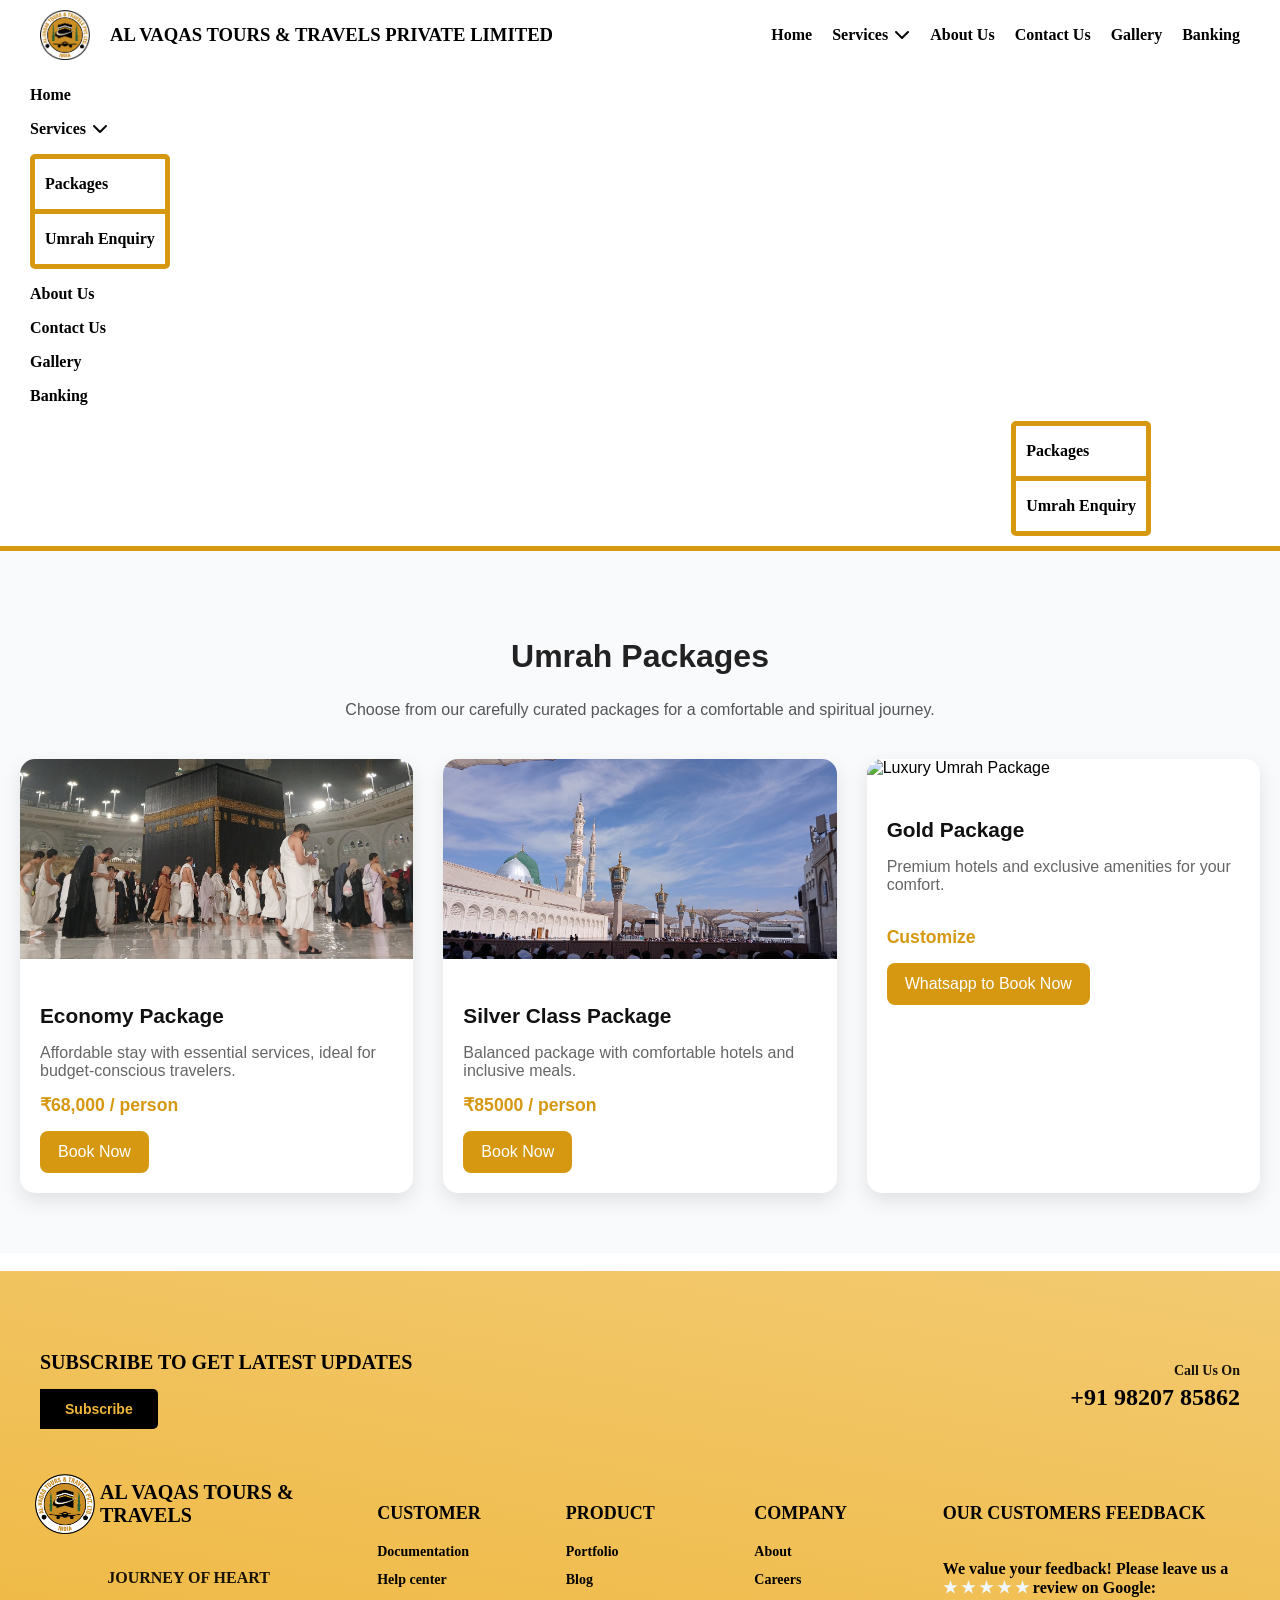
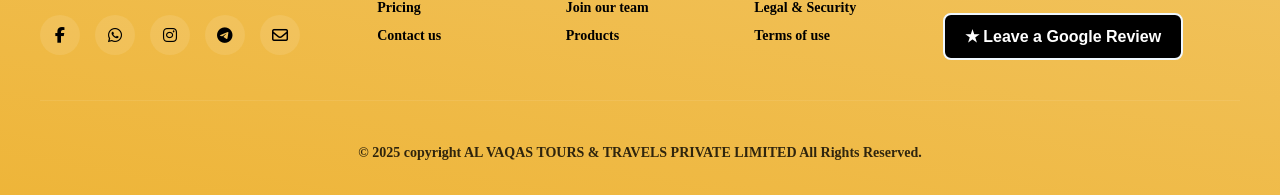
==== packages.html @ 5cc57895 "Add files via upload" ====
<!doctype html>
<html>
<head>
<meta charset="utf-8">
	<meta name="viewport" content="width=device-width, initial-scale=1.0">
	<script async src="https://pagead2.googlesyndication.com/pagead/js/adsbygoogle.js?client=ca-pub-2969872119325317"
     crossorigin="anonymous"></script>
	<meta name="author" content="Vajid Momin">
	<meta name="Description" content="Book your Umrah or Hajj Packages easily at valuable prices.">
	<meta name="Keywords" content="Umrah,Hajj,Travel,Tour,Al vaqas,Al vaqas Tours,Alvaqastours,alvaqastour,Al vaqas tour and travels,al vaqas tours and travels private limited,booking,valuable prices, trip,pilgrimage,kaba,mecca,madina,saudi,saudi arab,saudi arabia,air ticket,ticket,flight,fligh booking">
	<link rel="icon" href="logo-png2.png" type="image/x-icon">
	<script type="text/javascript" src="SCRIPTS/hell.js.txt"></script>
	<script type="text/javascript" src="SCRIPTS/jquery.bxslider.js"></script>
	<link rel="stylesheet" href="style.css">
	 <link rel="stylesheet" href="https://cdnjs.cloudflare.com/ajax/libs/font-awesome/6.5.0/css/all.min.css">
	<link rel="stylesheet" href="https://cdn.jsdelivr.net/npm/bootstrap-icons@1.13.1/font/bootstrap-icons.min.css">
	
<title>ALVAQASTOURS - PACKAGES</title>
	<link rel="stylesheet" href="style.css">
	
</head>
<style>
	body{
		margin: auto;
		  font-family: get;
	}
@import url("https://cdn.jsdelivr.net/npm/bootstrap-icons@1.13.1/font/bootstrap-icons.min.css");
@font-face{
font-family: get;
src: url("Fonts/SourceSansPro-Regular.ttf");
	}.top-header {
  background-color: #D69811;
  color:white;
  display: flex;
  justify-content: space-between;
  align-items: center;
  padding: 8px 60px;
  font-family: get;
	font-weight: 700;
	height: 50px;
}

/* Phone number */
.contact {
  font-size: 20px;

}

/* Social Icons */
.social-icons a {
  color:white;
  margin-left: 20px;
  font-size: 22px;
  text-decoration: none;
}

.social-icons a:hover {
  color: #ddd;
}
	.num{
		color: white;
		font-size: 19px;
		text-decoration: none;
	}
	/* Logo + name container */
/* Container for logo + nav */
#header {
  display: flex;
  align-items: center;
  justify-content: space-between;  /* pushes nav to right */
  padding: 10px 40px;

}
	#all{
		  border-bottom: 5px solid #D69811;
		  position: sticky;
		  top: 0;
		background-color: white;
		z-index: 100;
		
	}

/* Logo + name */
.logo {
  display: flex;
  align-items: center;
  gap: 20px;
}

.logo img {
  height: 50px;
  width: 50px;
}

.logo .span1 {
  font-weight: 900;
  font-size: 14pt;
}
	.logo .span2 {
  font-weight: 900;
  font-size: 14pt;
		display: none;
}

/* Navigation */
#nav {
  display: flex;
  gap: 20px;
}

#nav a {
  text-decoration: none;
  color: black;
  font-weight: 600;
}


.hover-underline-animation {
  display: inline-block;
  position: relative;
 
}

.hover-underline-animation::after {
  content: '';
	
  position: absolute;
  width: 100%;
  transform: scaleX(0);
  height: 4px;
	border-radius: 5px;
  bottom: -10px;
  left: 0;
  background-color: #D69811;
  transition: transform 0.25s ease-out;
}

.hover-underline-animation:hover::after {
  transform: scaleX(1);
}

.hover-underline-animation.left::after {
  transform-origin: bottom right;
	
}

.hover-underline-animation.left:hover::after {
  transform-origin: bottom left;
}
	#Hamburger{
	 display: none;
	}
	#slider{
		padding: 0px 10px;
		margin-left: 20px;
		color: black;
	}
	#slider a{
		color: black;
		text-decoration: none;
		font-weight: 900;
	}
	#ser{
		color: black;
		text-decoration: none;
		font-weight: 900;
	}
	#service{
		width: 120px;
		height: auto;
		padding-left: 10px;
		border: 5px solid #D69811;
		border-radius: 5px;
	}
	#serve{
		width: 120px;
		height: auto;
		padding-left: 10px;
		border: 5px solid #D69811;
		border-radius: 5px;
		z-index: 100;
		color: black;
		left: 79%;
		position: relative;
		margin-bottom: 10px;
		
	}
	#serve a{
		text-decoration: none;
		font-weight: 900;
		color: black;
	}
	
	hr{
		height: 5px;
		margin-left: -10px;
		color: #D69811;
		fill: #D69811;
		background-color: #D69811;
		border: 0px;
	}
.bx-wrapper, .bx-viewport {
    height: 400px !important; 
	width: 100%;
}
/* 📱 Mobile Responsive */
@media (max-width: 768px) {
  .top-header {
    flex-direction: column;
    text-align: center;
	  height: 80px;
	  
	  
  }
	   
	#pass{
		margin-top: 40px;
	}

	#Hamburger {
		display: block;
		height: 20px;
		width: 20px;
		text-align: center;
		background-color: black;
		padding: 5px;
		border-radius: 5px;
		margin-right: 10px;
		border: 2px solid #D69811;
	}
  .social-icons {
    margin-top: 18px;
  }
	#nav{
		display: none;
	}
	#header{
		padding: 10px 20px;
	}
	.logo{
		gap: 15px;
	}
	.logo .span1{
		display: none;
	}
	.logo .span2{
		font-size: 12pt;
		display: block;
	}
}
/* Slider wrapper */
.slider {
  position: relative;
  width: 100%;
  overflow: hidden;
  max-height: 80vh;
}

/* Slides container */
.slides {
  display: flex;
  transition: transform 0.6s ease-in-out;
}

/* Each slide */
.slide {
  min-width: 100%;
  position: relative;
	display: none;
}

.slide img {
  width: 100%;
  height: 100%;
  object-fit: cover;
  display: block;
}

/* Caption inside slide */
.slide .caption {
  position: absolute;
  top: 10%;
  left: 75%;
  transform: translateX(-50%);
  background: rgba(0, 0, 0, 0.6);
  color: #fff;
  padding: 10px 20px;
	padding-top: 12px;
	padding-left: 105px;
  border-radius: 8px;
  border: 1px solid aliceblue;
  font-size: 1.3rem;
  text-align: center;
  max-width: 90%;
	font-family: get;
	padding-top: 15px;
	height: 20px;
}

/* Buttons inside slider */
.prev,
.next {
  position: absolute;
  top: 50%;
  transform: translateY(-50%);
  background: rgba(0, 0, 0, 0.5);
  color: #fff;
  border: none;
  padding: 12px 18px;
  cursor: pointer;
  font-size: 26px;
  border-radius: 50%;
  transition: 0.3s;
  z-index: 10;
}

.prev {
  left: 10px;  /* inside left */
}

.next {
  right: 10px; /* inside right */
}

.prev:hover,
.next:hover {
  background: rgba(0, 0, 0, 0.8);
}

/* Responsive */
@media (max-width: 768px) {
	.slide{
		display: block;
	}
  .slider {
    max-height: 50vh;
	  
  }
  .slide .caption {
    font-size: 1rem;
    padding: 6px 155px;
    bottom: 84%;
  }
  .prev, .next {
    font-size: 20px;
    padding: 8px 12px;
  }
}

@media (max-width: 480px) {
	.slide{
		display: block;
	}
  .slider {
    max-height: 40vh;
  }
  .slide .caption {
    font-size: 0.9rem;
    padding: 4px 25px;
    bottom: 80%;
	  width: 80px;
  }
  .prev, .next {
    font-size: 18px;
    padding: 9px 15px;
	  opacity: 40%;
  }
}

	</style>
	<script>
	$(document).ready(function(){
	$("#slider").hide();
	$("#service").hide();
	$("#serve").hide();
	$("#Hamburger").click(function(){
	$("#slider").slideToggle(1000);
	})
	$("#ser").click(function(){
	$("#service").slideToggle(1000);
	})
	$("#serv").click(function(){
	$("#serve").slideToggle(1000);
	})
	})
	</script>
<body>
  
  
	<div id="all">
	<div id="header">

	<div class="logo">
  <img src="logo-png2.png" alt="ALVAQAS">
  <span class="span1">AL VAQAS TOURS & TRAVELS PRIVATE LIMITED</span>
  <span class="span2">AL VAQAS TOURS & TRAVELS </span>
	</div>
		<div id="nav">
		<a href="index.html"><p class="hover-underline-animation left">Home</p></a>
		<a style="cursor: pointer">
			<p id="serv" class="hover-underline-animation left">Services <i style="margin-left: 2px;" class="fa-solid fa-chevron-down"></i>
				
			</p>
		</a>
		<a href="about us.html"><p class="hover-underline-animation left">About Us</p></a>
		<a href="contact us.html"><p class="hover-underline-animation left">Contact Us</p></a>
		<a href="gallery.html"><p class="hover-underline-animation left">Gallery</p></a>
		<a href="payment.html"><p class="hover-underline-animation left">Banking</p></a>
			</div>
		
		<div id="Hamburger">
		<svg xmlns="http://www.w3.org/2000/svg" width="18" height="18" fill="#D69811" class="bi bi-list" viewBox="0 0 16 16">
  <path fill-rule="evenodd" d="M2.5 12a.5.5 0 0 1 .5-.5h10a.5.5 0 0 1 0 1H3a.5.5 0 0 1-.5-.5m0-4a.5.5 0 0 1 .5-.5h10a.5.5 0 0 1 0 1H3a.5.5 0 0 1-.5-.5m0-4a.5.5 0 0 1 .5-.5h10a.5.5 0 0 1 0 1H3a.5.5 0 0 1-.5-.5"/>
</svg>
		</div>
</div>
		<div id="slider">
			<a href="index.html"><p class="ham">Home</p></a>
			<p id="ser">Services <i style="margin-left: 2px;" class="fa-solid fa-chevron-down"></i></p>
			<div id="service">
			<a href="packages.html"><p class="pack">Packages</p></a>
				<hr>
			<a href="umrah enquiry.html"><p class="ham">Umrah Enquiry</p></a>
			</div>
			<a href="about us.html"><p class="ham">About Us</p></a>
			<a href="contact us.html"><p class="ham">Contact Us</p></a>
			<a href="gallery.html"><p class="ham">Gallery</p></a>
			<a href="payment.html"><p class="ham">Banking</p></a>
		</div>
		<div id="serve">
					<a href="packages.html"><p class="pack2">Packages</p></a>
				<hr>
			<a href="umrah enquiry.html"><p class="visa">Umrah Enquiry</p></a>
				</div>
	</div>
	<!-- umrah.html -->
<section id="umrahSection" class="umrah-container">
  <div class="umrah-heading">
    <h2>Umrah Packages</h2>
    <p>Choose from our carefully curated packages for a comfortable and spiritual journey.</p>
  </div>

  <div class="umrah-grid">
    <!-- Card 1 -->
    <div class="umrah-card">
      <img src="background2.jpg" alt="Economy Umrah Package">
      <div class="umrah-card-body">
        <h3>Economy Package</h3>
        <p>Affordable stay with essential services, ideal for budget-conscious travelers.</p>
        <span class="umrah-price">₹68,000 / person</span>
        <a href="services.html"><button class="umrah-btn">Book Now</button></a>
      </div>
    </div>

    <!-- Card 2 -->
    <div class="umrah-card">
      <img src="madina.jpg" alt="Standard Umrah Package">
      <div class="umrah-card-body">
        <h3>Silver Class Package</h3>
        <p>Balanced package with comfortable hotels and inclusive meals.</p>
        <span class="umrah-price">₹85000 / person</span>
        <a href="services.html"><button class="umrah-btn">Book Now</button></a>
      </div>
    </div>

    <!-- Card 3 -->
    <div class="umrah-card">
      <img src="kaba.jpg" alt="Luxury Umrah Package">
      <div class="umrah-card-body">
        <h3>Gold Package</h3>
        <p>Premium hotels and exclusive amenities for your comfort.<br><br></p>
        <span class="umrah-price">Customize</span>
		  <a href="https://wa.me/9820785862"><button class="umrah-btn">Whatsapp to Book Now</button></a>
      </div>
    </div>
  </div>
</section>

<style>
/* Section Container */
#umrahSection {
  padding: 60px 20px;
  background: #f9fafc;
  font-family: 'Segoe UI', sans-serif;
}

/* Heading */
.umrah-heading {
  text-align: center;
  margin-bottom: 40px;
}
.umrah-heading h2 {
  font-size: 2rem;
  color: #222;
}
.umrah-heading p {
  color: #555;
  max-width: 600px;
  margin: 10px auto 0;
}

/* Grid Layout */
.umrah-grid {
  display: grid;
  grid-template-columns: repeat(auto-fit, minmax(280px, 1fr));
  gap: 30px;
}

/* Card Style */
.umrah-card {
  background: #fff;
  border-radius: 15px;
  box-shadow: 0 8px 20px rgba(0,0,0,0.1);
  overflow: hidden;
  transition: transform 0.3s ease, box-shadow 0.3s ease;
}
.umrah-card:hover {
  transform: translateY(-8px);
  box-shadow: 0 12px 28px rgba(0,0,0,0.15);
}
.umrah-card img {
  width: 100%;
  height: 200px;
  object-fit: cover;
}
.umrah-card-body {
  padding: 20px;
}
.umrah-card-body h3 {
  font-size: 1.3rem;
  margin-bottom: 10px;
  color: #111;
}
.umrah-card-body p {
  color: #666;
  margin-bottom: 15px;
}
.umrah-price {
  display: block;
  font-weight: bold;
  color: #D69811; /* brand color */
  margin-bottom: 15px;
  font-size: 1.1rem;
}
.umrah-btn {
  background: #D69811;
  color: #fff;
  border: none;
  padding: 12px 18px;
  border-radius: 8px;
  cursor: pointer;
  font-size: 1rem;
  transition: background 0.3s ease, transform 0.2s ease;
}
.umrah-btn:hover {
  background: #b47a0e;
  transform: scale(1.05);
}

/* Responsive */
@media (max-width: 600px) {
  .umrah-heading h2 {
    font-size: 1.6rem;
  }
  .umrah-card-body h3 {
    font-size: 1.1rem;
  }
}
</style>

<style>
	#button{
		width: 80%;
		margin: auto;
		margin-top: 10px;
		margin-bottom: 20px;
		text-align: center;
		padding: 15px;
		box-sizing: border-box;
		border-radius: 10px;
		font-family: get;
		font-weight: 900;
		color: black;
		background-color: #EEB539;
		border: 5px solid black;
		font-size: 12pt;
		
	}
	#button:hover{
		background-color: aliceblue;
		border: 5px solid black;
		cursor: pointer;
	}
       .footer {
            background:  linear-gradient(10deg, #EEB539 0%, #F3CA71 100%);
            color: black;
            padding: 60px 0 20px;
			margin-top: 0px;
        }
	

        .footer-container {
            max-width: 1200px;
            margin: 0 auto;
            padding: 0 20px;
        }

        .footer-top {
            display: flex;
            justify-content: space-between;
            align-items: center;
            margin-bottom: 50px;
            flex-wrap: wrap;
            gap: 20px;
        }

        .newsletter {
            flex: 1;
            min-width: 300px;
        }

        .newsletter h3 {
            font-size: 20px;
            margin-bottom: 15px;
            font-weight: 600;
        }

        .newsletter-form {
            display: flex;
            gap: 0;
            max-width: 450px;
        }

        .newsletter input {
            flex: 1;
            padding: 12px 15px;
            border: none;
            border-radius: 5px 0 0 5px;
            font-size: 14px;
            outline: none;
        }

        .newsletter button {
            background: black;
            color: #EEB539;
            border: none;
            padding: 12px 25px;
            border-radius: 0 5px 5px 0;
            cursor: pointer;
            font-size: 14px;
            font-weight: 600;
            transition: background 0.3s;
        }

        .newsletter button:hover {
            background: #475569;
        }

        .contact-info {
            text-align: right;
        }

        .contact-info p {
            font-size: 14px;
            margin-bottom: 5px;
            opacity: 0.9;
        }

        .phone-number {
            font-size: 24px;
            font-weight: 700;
            color: black;
        }

        .footer-content {
            display: grid;
            grid-template-columns: 2fr 1fr 1fr 1fr 2fr;
            gap: 40px;
            margin-bottom: 40px;
        }

        .footer-brand {
            display: flex;
            flex-direction: column;
        }

        .brand-logo {
            display: flex;
            align-items: center;
            gap: 10px;
            margin-bottom: 20px;
        }

        .logo-icon {
            width: 50px;
            height: 50px;
            background: none;
            border-radius: 8px;
            display: flex;
            align-items: center;
            justify-content: center;
            color: #0891b2;
            font-weight: bold;
            font-size: 18px;
        }

        .brand-name {
            font-size: 20px;
            font-weight: 800;
            color: black;
        }

        .brand-tagline {
            font-size: 16px;
            line-height: 1.6;
            opacity: 0.9;
            margin-bottom: 25px;
        }

        .social-links {
            display: flex;
            gap: 15px;
        }

        .social-links a {
            width: 40px;
            height: 40px;
            background: rgba(255, 255, 255, 0.1);
            border-radius: 50%;
            display: flex;
            align-items: center;
            justify-content: center;
            color: black;
            text-decoration: none;
            transition: all 0.3s;
        }

        .social-links a:hover {
            background: rgba(255, 255, 255, 0.2);
            transform: translateY(-2px);
        }

        .footer-column {
            display: flex;
            flex-direction: column;
        }

        .footer-column h4 {
            font-size: 18px;
            font-weight: 700;
            margin-bottom: 20px;
            color: black;
        }

        .footer-column a {
            color: black;
            text-decoration: none;
            margin-bottom: 12px;
            font-size: 14px;
            transition: color 0.3s;
        }

        .footer-column a:hover {
            color: aliceblue;
        }

        .customer-feedback {
            display: flex;
            flex-direction: column;
        }

        .customer-feedback h4 {
            font-size: 18px;
            font-weight: 700;
            margin-bottom: 20px;
            color: black;
        }

        .feedback-item {
            background: rgba(255, 255, 255, 0.1);
            border-radius: 10px;
            padding: 15px;
            margin-bottom: 15px;
            backdrop-filter: blur(10px);
        }

        .customer-info {
            display: flex;
            align-items: center;
            gap: 10px;
            margin-bottom: 8px;
        }

        .customer-avatar {
            width: 35px;
            height: 35px;
            background: linear-gradient(135deg, black, gray);
            border-radius: 50%;
            display: flex;
            align-items: center;
            justify-content: center;
            color: aliceblue;
            font-weight: bold;
        }

        .customer-name {
            font-weight: 600;
            font-size: 14px;
        }

        .customer-rating {
            color: aliceblue;
            font-size: 12px;
            margin-left: auto;
        }

        .feedback-text {
            font-size: 13px;
            line-height: 1.4;
            opacity: 0.9;
        }

        .footer-bottom {
            text-align: center;
            padding-top: 30px;
            border-top: 1px solid rgba(255, 255, 255, 0.1);
            font-size: 14px;
            opacity: 0.8;
        }

        /* Mobile Responsive */
        @media (max-width: 768px) {
            .footer-top {
                flex-direction: column;
                text-align: center;
                gap: 30px;
				margin-top: 25px;
            }

            .contact-info {
                text-align: center;
            }

            .newsletter {
                min-width: auto;
                width: 100%;
            }

            #newsletter-form {
                max-width: 100%;
            }

            .footer-content {
                grid-template-columns: 1fr;
                gap: 30px;
            }

            .brand-logo {
                justify-content: center;
            }

            .social-links {
                justify-content: center;
            }

            .phone-number {
                font-size: 20px;
            }
        }

        @media (max-width: 480px) {
            .footer {
                padding: 40px 0 20px;
				margin-top: 10px;
            }

            .newsletter input,
            .newsletter button {
                padding: 10px 15px;
                font-size: 13px;
            }

            .feedback-item {
                padding: 12px;
            }

            .phone-number {
                font-size: 18px;
            }
        }
	.footer{
		font-family: get;
		font-weight: 700;
	}
	input[type=email]{
		width: 220px;
	}
    </style>
	<br>
	
    <footer class="footer">
        <div class="footer-container">
            <!-- Top Section -->
            <div class="footer-top">
				
                <div class="newsletter">
                    <h3>SUBSCRIBE TO GET LATEST UPDATES</h3>
       <a href="form.html">        
    <button type="submit">Subscribe</button>
</a>     

<!--
    <script>
  $("#newsletter-form").on("submit", function(e) {
    e.preventDefault();

    $.ajax({
      url: "https://shaikhfaizan.ct.ws/newsletter/subscribe.php",
      type: "POST",
      data: $(this).serialize(),
      dataType: "json",
      success: function(res) {
        $("#response").text(res.message);
        if (res.status === "success") {
          $("#newsletter-form")[0].reset();
        }
      },
      error: function(xhr, status, error) {
        console.log("AJAX Error:", status, error, xhr.responseText);
        $("#response").text("⚠️ Something went wrong. Try again!");
      }
    });
  });
</script>-->


                </div>
                <div class="contact-info">
                    <p>Call Us On</p>
                    <div class="phone-number">+91 98207 85862</div>
                </div>
            </div>

            <!-- Main Footer Content -->
            <div class="footer-content">
                <!-- Brand Section -->
                <div class="footer-brand">
                    <div class="brand-logo">
                        <div class="logo-icon"><img src="logo-png2.png" alt="logo" width="60px;"></div>
                        <div class="brand-name">AL VAQAS TOURS & TRAVELS</div>
                    </div>
                    <p class="brand-tagline" align="center" font-w>JOURNEY OF HEART </p>
                    <div class="social-links">
                        <a href="#"><i class="fab fa-facebook-f"></i></a>
                        <a href="#"><i class="fab fa-whatsapp"></i></a>
                        <a href="#"><i class="fab fa-instagram"></i></a>
                        <a href="#"><i class="fab fa-telegram"></i></a>
                        <a href="#"><i class="fa-regular fa-envelope"></i></a>
                    </div>
                </div>

                <!-- Customer Column -->
                <div class="footer-column">
                    <h4>CUSTOMER</h4>
                    <a href="#">Documentation</a>
                    <a href="#">Help center</a>
                    <a href="#">Pricing</a>
                    <a href="#">Contact us</a>
                </div>

                <!-- Product Column -->
                <div class="footer-column">
                    <h4>PRODUCT</h4>
                    <a href="#">Portfolio</a>
                    <a href="#">Blog</a>
                    <a href="#">Join our team</a>
                    <a href="#">Products</a>
                </div>

                <!-- Company Column -->
                <div class="footer-column">
                    <h4>COMPANY</h4>
                    <a href="#">About</a>
                    <a href="#">Careers</a>
                    <a href="#">Legal & Security</a>
                    <a href="#">Terms of use</a>
                </div>

                <!-- Customer Feedback -->
        <div class="customer-feedback">
    <h4>OUR CUSTOMERS FEEDBACK</h4>
    <p >We value your feedback! Please leave us a   <br><span style="color: aliceblue"> ★ ★ ★ ★ ★</span> review on Google:</p>
    <a href="https://search.google.com/local/writereview?placeid=ChIJvXegTD635zsR8jXjYRzxtb0" 
       target="_blank" 
       style="text-decoration:none;">
       <button style="
          background: black;
          color:#fff;
          border:none;
          padding:12px 20px;
          border-radius:8px;
          cursor:pointer;
          font-size:16px;
          font-weight:bold;
		border: 2px solid aliceblue;
					  ">
          ★ Leave a Google Review
       </button>
    </a>
</div>
            </div>

            <!-- Footer Bottom -->
            <div class="footer-bottom">
                <p>&copy; 2025 copyright AL VAQAS TOURS & TRAVELS PRIVATE LIMITED All Rights Reserved.</p>
            </div>
        </div>
    </footer>

    <script>
        // Newsletter subscription functionality
        document.querySelector('.newsletter-form').addEventListener('submit', function(e) {
            e.preventDefault();
            const email = this.querySelector('input').value;
            if (email) {
                alert('Thank you for subscribing! We will keep you updated.');
                this.querySelector('input').value = '';
            }
        });

        // Social link hover effects
        document.querySelectorAll('.social-links a').forEach(link => {
            link.addEventListener('mouseenter', function() {
                this.style.transform = 'translateY(-3px) scale(1.1)';
            });
            
            link.addEventListener('mouseleave', function() {
                this.style.transform = 'translateY(0) scale(1)';
            });
        });
    </script>
</body>
</html>
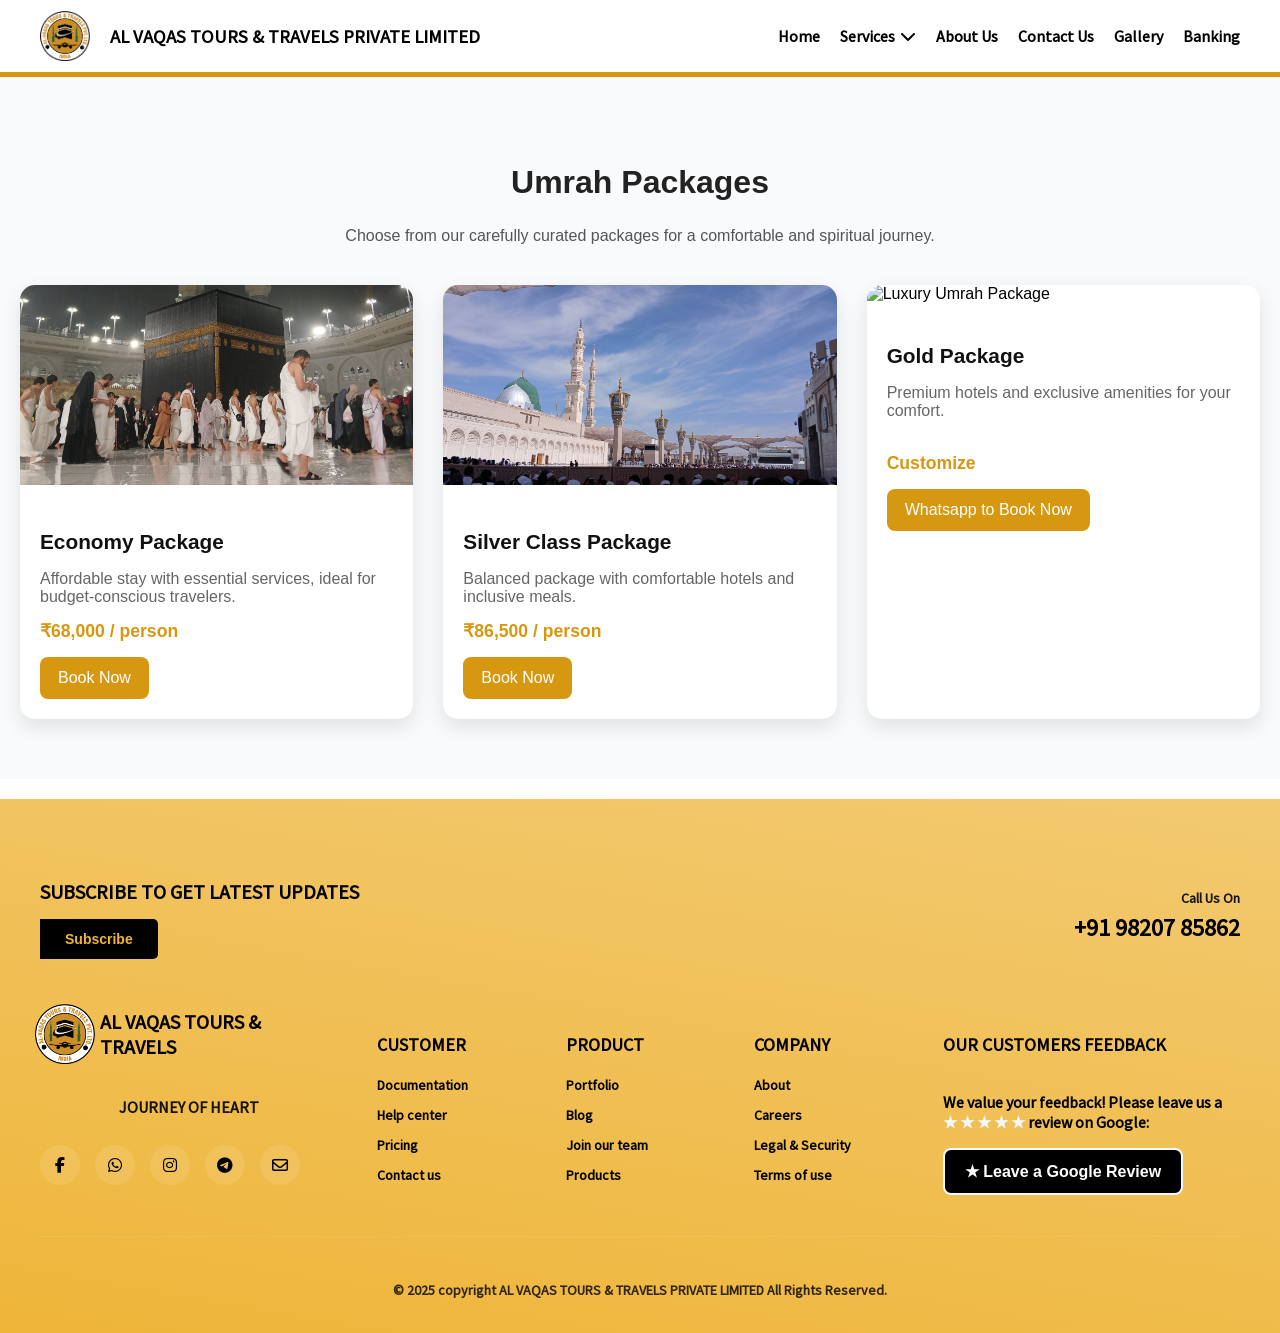
==== commit c325adf2: "Update packages.html" ====
--- a/packages.html
+++ b/packages.html
@@ -458,7 +458,7 @@
       <div class="umrah-card-body">
         <h3>Silver Class Package</h3>
         <p>Balanced package with comfortable hotels and inclusive meals.</p>
-        <span class="umrah-price">₹85000 / person</span>
+        <span class="umrah-price">₹86,500 / person</span>
         <a href="services.html"><button class="umrah-btn">Book Now</button></a>
       </div>
     </div>
@@ -1041,3 +1041,4 @@
     </script>
 </body>
 </html>
+
--- a/style.css
+++ b/style.css
@@ -0,0 +1,959 @@
+body{
+		margin: auto;
+		  font-family: get;
+	}
+	/* General Header Style */
+.top-header {
+  background-color: #D69811;
+  color:white;
+  display: flex;
+  justify-content: space-between;
+  align-items: center;
+  padding: 8px 60px;
+  font-family: get;
+	font-weight: 700;
+	height: 50px;
+}
+ 
+/* Phone number */
+.contact {
+  font-size: 20px;
+
+}
+
+/* Social Icons */
+.social-icons a {
+  color:white;
+  margin-left: 20px;
+  font-size: 22px;
+  text-decoration: none;
+}
+
+.social-icons a:hover {
+  color: #ddd;
+}
+	.num{
+		color: white;
+		font-size: 19px;
+		text-decoration: none;
+	}
+	/* Logo + name container */
+/* Container for logo + nav */
+#header {
+  display: flex;
+  align-items: center;
+  justify-content: space-between;  /* pushes nav to right */
+  padding: 10px 40px;
+
+}
+	#all{
+		  border-bottom: 5px solid #D69811;
+		  position: sticky;
+		  top: 0;
+		background-color: white;
+		z-index: 100;
+		
+	}
+
+/* Logo + name */
+.logo {
+  display: flex;
+  align-items: center;
+  gap: 20px;
+}
+
+.logo img {
+  height: 50px;
+  width: 50px;
+}
+
+.logo span {
+  font-weight: 900;
+  font-size: 14pt;
+}
+
+/* Navigation */
+#nav {
+  display: flex;
+  gap: 20px;
+}
+
+#nav a {
+  text-decoration: none;
+  color: black;
+  font-weight: 600;
+}
+
+
+.hover-underline-animation {
+  display: inline-block;
+  position: relative;
+ 
+}
+
+.hover-underline-animation::after {
+  content: '';
+	
+  position: absolute;
+  width: 100%;
+  transform: scaleX(0);
+  height: 4px;
+	border-radius: 5px;
+  bottom: -10px;
+  left: 0;
+  background-color: #D69811;
+  transition: transform 0.25s ease-out;
+}
+
+.hover-underline-animation:hover::after {
+  transform: scaleX(1);
+}
+
+.hover-underline-animation.left::after {
+  transform-origin: bottom right;
+	
+}
+
+.hover-underline-animation.left:hover::after {
+  transform-origin: bottom left;
+}
+	#Hamburger{
+	 display: none;
+	}
+	#slider{
+		padding: 0px 10px;
+		margin-left: 20px;
+		color: black;
+	}
+	#slider a{
+		color: black;
+		text-decoration: none;
+		font-weight: 900;
+	}
+	#ser{
+		color: black;
+		text-decoration: none;
+		font-weight: 900;
+	}
+	#service{
+		width: 100px;
+		height: auto;
+		padding-left: 10px;
+		border: 5px solid #D69811;
+		border-radius: 5px;
+	}
+	#serve{
+		width: 100px;
+		height: auto;
+		padding-left: 10px;
+		border: 5px solid #D69811;
+		border-radius: 5px;
+		z-index: 100;
+		color: black;
+		left: 79%;
+		position: relative;
+		margin-bottom: 10px;
+		
+	}
+	#serve a{
+		text-decoration: none;
+		font-weight: 900;
+		color: black;
+	}
+	
+	hr{
+		height: 5px;
+		margin-left: -10px;
+		color: #D69811;
+		fill: #D69811;
+		background-color: #D69811;
+		border: 0px;
+	}
+.bx-wrapper, .bx-viewport {
+    height: 400px !important; 
+	width: 100%;
+}
+/* 📱 Mobile Responsive */
+@media (max-width: 768px) {
+  .top-header {
+    flex-direction: column;
+    text-align: center;
+	  height: 80px;
+	  
+	  
+  }
+	   
+	#pass{
+		margin-top: 40px;
+	}
+
+	#Hamburger {
+		display: block;
+		height: 20px;
+		width: 20px;
+		text-align: center;
+		background-color: black;
+		padding: 5px;
+		border-radius: 5px;
+		margin-right: 10px;
+		border: 2px solid #D69811;
+	}
+  .social-icons {
+    margin-top: 18px;
+  }
+	#nav{
+		display: none;
+	}
+	#header{
+		padding: 10px 20px;
+	}
+	.logo{
+		gap: 15px;
+	}
+}
+/* Slider wrapper */
+.slider {
+  position: relative;
+  width: 100%;
+  overflow: hidden;
+  max-height: 80vh;
+}
+
+/* Slides container */
+.slides {
+  display: flex;
+  transition: transform 0.6s ease-in-out;
+}
+
+/* Each slide */
+.slide {
+  min-width: 100%;
+  position: relative;
+	display: none;
+}
+
+.slide img {
+  width: 100%;
+  height: 100%;
+  object-fit: cover;
+  display: block;
+}
+
+/* Caption inside slide */
+.slide .caption {
+  position: absolute;
+  top: 10%;
+  left: 75%;
+  transform: translateX(-50%);
+  background: rgba(0, 0, 0, 0.6);
+  color: #fff;
+  padding: 10px 20px;
+	
+	padding-left: 105px;
+  border-radius: 8px;
+  border: 1px solid aliceblue;
+  font-size: 1.3rem;
+  text-align: center;
+  max-width: 90%;
+	font-family: get;
+	padding-top: 15px;
+	height: 20px;
+}
+
+/* Buttons inside slider */
+.prev,
+.next {
+  position: absolute;
+  top: 50%;
+  transform: translateY(-50%);
+  background: rgba(0, 0, 0, 0.5);
+  color: #fff;
+  border: none;
+  padding: 12px 18px;
+  cursor: pointer;
+  font-size: 26px;
+  border-radius: 50%;
+  transition: 0.3s;
+  z-index: 10;
+}
+
+.prev {
+  left: 10px;  /* inside left */
+}
+
+.next {
+  right: 10px; /* inside right */
+}
+
+.prev:hover,
+.next:hover {
+  background: rgba(0, 0, 0, 0.8);
+}
+
+/* Responsive */
+@media (max-width: 768px) {
+	.slide{
+		display: block;
+	}
+  .slider {
+    max-height: 50vh;
+	  
+  }
+  .slide .caption {
+    font-size: 1rem;
+    padding: 6px 155px;
+    bottom: 84%;
+  }
+  .prev, .next {
+    font-size: 20px;
+    padding: 8px 12px;
+  }
+}
+
+@media (max-width: 480px) {
+	.slide{
+		display: block;
+	}
+  .slider {
+    max-height: 40vh;
+  }
+  .slide .caption {
+    font-size: 0.9rem;
+    padding: 4px 25px;
+    bottom: 80%;
+	  width: 80px;
+  }
+  .prev, .next {
+    font-size: 18px;
+    padding: 9px 15px;
+	  opacity: 40%;
+  }
+}
+
+.hero {
+            background: linear-gradient(135deg, rgba(26,95,63,0.95), rgba(45,134,89,0.9)), 
+                        url('data:image/svg+xml,<svg xmlns="http://www.w3.org/2000/svg" viewBox="0 0 1200 800"><defs><pattern id="islamic" patternUnits="userSpaceOnUse" width="80" height="80"><circle cx="40" cy="40" r="25" fill="none" stroke="rgba(255,215,0,0.1)" stroke-width="2"/><path d="M15,40 Q40,15 65,40 Q40,65 15,40" fill="none" stroke="rgba(255,215,0,0.08)" stroke-width="1.5"/></pattern></defs><rect width="1200" height="800" fill="url(%23islamic)"/></svg>');
+            background-size: cover;
+            background-position: center;
+            height: 80vh;
+            display: flex;
+            align-items: center;
+            justify-content: center;
+            text-align: center;
+            color: white;
+            position: relative;
+            overflow: hidden;
+        }
+
+        .hero::before {
+            content: '';
+            position: absolute;
+            top: 0;
+            left: 0;
+            right: 0;
+            bottom: 0;
+            background: radial-gradient(circle at 30% 70%, rgba(255,215,0,0.1) 0%, transparent 50%);
+        }
+
+        .floating-icons {
+            position: absolute;
+            width: 100%;
+            height: 100%;
+            overflow: hidden;
+            pointer-events: none;
+        }
+
+        .floating-icon {
+            position: absolute;
+            font-size: 3rem;
+            opacity: 0.08;
+            animation: float 8s ease-in-out infinite;
+        }
+
+        .floating-icon:nth-child(1) {
+            top: 15%;
+            left: 10%;
+            animation-delay: 0s;
+        }
+
+        .floating-icon:nth-child(2) {
+            top: 25%;
+            right: 20%;
+            animation-delay: -2s;
+        }
+
+        .floating-icon:nth-child(3) {
+            bottom: 30%;
+            left: 15%;
+            animation-delay: -4s;
+        }
+
+        .floating-icon:nth-child(4) {
+            bottom: 20%;
+            right: 10%;
+            animation-delay: -6s;
+        }
+
+        @keyframes float {
+            0%, 100% { transform: translateY(0px) rotate(0deg); }
+            50% { transform: translateY(-30px) rotate(5deg); }
+        }
+
+        .hero-content {
+            max-width: 900px;
+            padding: 0 2rem;
+            position: relative;
+            z-index: 2;
+            animation: fadeInUp 1.2s ease-out;
+        }
+
+        .hero h1 {
+            font-size: 4rem;
+            margin-bottom: 1.5rem;
+            text-shadow: 3px 3px 6px rgba(0,0,0,0.3);
+            background: linear-gradient(45deg, #fff, #ffd700);
+            -webkit-background-clip: text;
+            -webkit-text-fill-color: transparent;
+            background-clip: text;
+        }
+
+        .hero-subtitle {
+            font-size: 1.4rem;
+            margin-bottom: 2.5rem;
+            opacity: 0.95;
+            text-shadow: 1px 1px 3px rgba(0,0,0,0.3);
+        }
+
+        .cta-buttons {
+            display: flex;
+            gap: 1.5rem;
+            justify-content: center;
+            flex-wrap: wrap;
+            margin-bottom: 3rem;
+        }
+
+        .btn {
+            padding: 1.2rem 2.5rem;
+            border: none;
+            border-radius: 50px;
+            font-size: 1.1rem;
+            cursor: pointer;
+            transition: all 0.4s ease;
+            text-decoration: none;
+            display: inline-block;
+            font-weight: 600;
+            text-transform: uppercase;
+            letter-spacing: 1px;
+            position: relative;
+            overflow: hidden;
+        }
+
+        .btn::before {
+            content: '';
+            position: absolute;
+            top: 0;
+            left: -100%;
+            width: 100%;
+            height: 100%;
+            background: linear-gradient(90deg, transparent, rgba(255,255,255,0.2), transparent);
+            transition: all 0.5s;
+        }
+
+        .btn:hover::before {
+            left: 100%;
+        }
+
+        .btn-primary {
+            background: linear-gradient(45deg, #ffd700, #ffed4e);
+            color: #1a5f3f;
+            box-shadow: 0 6px 20px rgba(255,215,0,0.4);
+        }
+
+        .btn-secondary {
+            background: transparent;
+            color: white;
+            border: 3px solid white;
+            backdrop-filter: blur(10px);
+        }
+
+        .btn:hover {
+            transform: translateY(-3px) scale(1.02);
+        }
+
+        .btn-primary:hover {
+            box-shadow: 0 12px 30px rgba(255,215,0,0.6);
+        }
+
+        .btn-secondary:hover {
+            background: white;
+            color: #1a5f3f;
+            box-shadow: 0 8px 25px rgba(255,255,255,0.3);
+        }
+
+        /* Trust Indicators */
+        .trust-indicators {
+            display: flex;
+            justify-content: center;
+            gap: 3rem;
+            opacity: 0.8;
+            flex-wrap: wrap;
+        }
+
+        .trust-item {
+            display: flex;
+            align-items: center;
+            gap: 0.8rem;
+            font-size: 1rem;
+        }
+
+        .trust-item i {
+            color: #ffd700;
+            font-size: 1.5rem;
+        }
+
+        /* Services Section */
+        .services {
+            padding: 8rem 0;
+            background: linear-gradient(180deg, #f8f9fa 0%, #ffffff 100%);
+        }
+
+        .container {
+            max-width: 1200px;
+            margin: 0 auto;
+            padding: 0 2rem;
+        }
+
+        .section-header {
+            text-align: center;
+            margin-bottom: 5rem;
+            position: relative;
+        }
+
+        .section-header h2 {
+            font-size: 3.5rem;
+            color: #1a5f3f;
+            margin-bottom: 1.5rem;
+            position: relative;
+            display: inline-block;
+        }
+
+        .section-header h2::after {
+            content: '';
+            position: absolute;
+            bottom: -15px;
+            left: 50%;
+            transform: translateX(-50%);
+            width: 120px;
+            height: 4px;
+            background: linear-gradient(45deg, #ffd700, #ffed4e);
+            border-radius: 2px;
+        }
+
+        .section-subtitle {
+            font-size: 1.2rem;
+            color: #666;
+            max-width: 600px;
+            margin: 0 auto;
+            line-height: 1.8;
+        }
+
+        .services-grid {
+            display: grid;
+            grid-template-columns: repeat(auto-fit, minmax(380px, 1fr));
+            gap: 3rem;
+            margin-bottom: 5rem;
+        }
+
+        .service-card {
+            background: white;
+            padding: 3rem 2.5rem;
+            border-radius: 25px;
+            box-shadow: 0 15px 40px rgba(0,0,0,0.08);
+            text-align: center;
+            transition: all 0.4s cubic-bezier(0.4, 0, 0.2, 1);
+            position: relative;
+            overflow: hidden;
+            border: 1px solid rgba(26,95,63,0.05);
+        }
+
+        .service-card::before {
+            content: '';
+            position: absolute;
+            top: 0;
+            left: -100%;
+            width: 100%;
+            height: 100%;
+            background: linear-gradient(90deg, transparent, rgba(255,215,0,0.05), transparent);
+            transition: all 0.6s;
+        }
+
+        .service-card:hover::before {
+            left: 100%;
+        }
+
+        .service-card:hover {
+            transform: translateY(-15px) scale(1.02);
+            box-shadow: 0 25px 60px rgba(0,0,0,0.15);
+            border-color: rgba(255,215,0,0.2);
+        }
+
+        .service-icon {
+            width: 100px;
+            height: 100px;
+            margin: 0 auto 2rem;
+            background: linear-gradient(135deg, #1a5f3f, #2d8659);
+            border-radius: 50%;
+            display: flex;
+            align-items: center;
+            justify-content: center;
+            position: relative;
+            transition: all 0.4s ease;
+        }
+
+        .service-icon::before {
+            content: '';
+            position: absolute;
+            inset: -3px;
+            background: linear-gradient(45deg, #ffd700, #ffed4e);
+            border-radius: 50%;
+            z-index: -1;
+            opacity: 0;
+            transition: all 0.4s ease;
+        }
+
+        .service-card:hover .service-icon::before {
+            opacity: 1;
+        }
+
+        .service-card:hover .service-icon {
+            transform: scale(1.1) rotate(5deg);
+        }
+
+        .service-icon i {
+            font-size: 2.5rem;
+            color: #ffd700;
+        }
+
+        .service-card h3 {
+            font-size: 1.6rem;
+            margin-bottom: 1.5rem;
+            color: #1a5f3f;
+            font-weight: 700;
+        }
+
+        .service-card p {
+            color: #666;
+            line-height: 1.9;
+            font-size: 1.05rem;
+        }
+
+        /* Features Section */
+        .features {
+            padding: 8rem 0;
+            background: white;
+        }
+
+        .features-content {
+            display: grid;
+            grid-template-columns: 1fr 1fr;
+            gap: 5rem;
+            align-items: center;
+            margin-bottom: 6rem;
+        }
+
+        .features-text h2 {
+            font-size: 2.8rem;
+            color: #1a5f3f;
+            margin-bottom: 2rem;
+            line-height: 1.2;
+        }
+
+        .features-text p {
+            font-size: 1.1rem;
+            color: #666;
+            line-height: 1.8;
+            margin-bottom: 2.5rem;
+        }
+
+        .features-grid {
+            display: grid;
+            grid-template-columns: repeat(auto-fit, minmax(300px, 1fr));
+            gap: 2.5rem;
+        }
+
+        .feature-item {
+            display: flex;
+            align-items: flex-start;
+            gap: 1.5rem;
+            padding: 2rem;
+            border-radius: 20px;
+            transition: all 0.3s ease;
+            border: 1px solid transparent;
+        }
+
+        .feature-item:hover {
+            background: linear-gradient(135deg, #f8f9fa, #e9ecef);
+            transform: translateX(10px);
+            border-color: rgba(255,215,0,0.2);
+        }
+
+        .feature-icon {
+            width: 80px;
+            height: 80px;
+            background: linear-gradient(135deg, #1a5f3f, #2d8659);
+            border-radius: 50%;
+            display: flex;
+            align-items: center;
+            justify-content: center;
+            flex-shrink: 0;
+            position: relative;
+        }
+
+        .feature-icon::before {
+            content: '';
+            position: absolute;
+            inset: -2px;
+            background: linear-gradient(45deg, #ffd700, #ffed4e);
+            border-radius: 50%;
+            z-index: -1;
+            opacity: 0;
+            transition: all 0.3s ease;
+        }
+
+        .feature-item:hover .feature-icon::before {
+            opacity: 1;
+        }
+
+        .feature-icon i {
+            font-size: 1.8rem;
+            color: #ffd700;
+        }
+
+        .feature-content h4 {
+            font-size: 1.4rem;
+            margin-bottom: 0.8rem;
+            color: #1a5f3f;
+            font-weight: 600;
+        }
+
+        .feature-content p {
+            color: #666;
+            line-height: 1.7;
+        }
+
+        /* Stats Section */
+        .stats {
+            padding: 6rem 0;
+            background: linear-gradient(135deg, #1a5f3f 0%, #2d8659 100%);
+            color: white;
+            text-align: center;
+            position: relative;
+            overflow: hidden;
+        }
+
+        .stats::before {
+            content: '';
+            position: absolute;
+            top: 0;
+            left: 0;
+            right: 0;
+            bottom: 0;
+            background: url('data:image/svg+xml,<svg xmlns="http://www.w3.org/2000/svg" viewBox="0 0 1000 400"><defs><pattern id="dots" patternUnits="userSpaceOnUse" width="50" height="50"><circle cx="25" cy="25" r="2" fill="rgba(255,215,0,0.1)"/></pattern></defs><rect width="1000" height="400" fill="url(%23dots)"/></svg>');
+        }
+
+        .stats-content {
+            position: relative;
+            z-index: 2;
+        }
+
+        .stats h2 {
+            font-size: 2.5rem;
+            margin-bottom: 3rem;
+            text-shadow: 2px 2px 4px rgba(0,0,0,0.3);
+        }
+
+        .stats-grid {
+            display: grid;
+            grid-template-columns: repeat(auto-fit, minmax(200px, 1fr));
+            gap: 3rem;
+            max-width: 800px;
+            margin: 0 auto;
+        }
+
+        .stat-item {
+            padding: 2rem 1rem;
+            position: relative;
+        }
+
+        .stat-number {
+            font-size: 4rem;
+            font-weight: bold;
+            color: #ffd700;
+            margin-bottom: 0.5rem;
+            display: block;
+            text-shadow: 2px 2px 4px rgba(0,0,0,0.3);
+        }
+
+        .stat-label {
+            font-size: 1.2rem;
+            opacity: 0.95;
+            text-transform: uppercase;
+            letter-spacing: 1px;
+        }
+
+        /* CTA Section */
+        .cta-section {
+            padding: 8rem 0;
+            background: linear-gradient(135deg, rgba(26,95,63,0.95), rgba(45,134,89,0.9)), 
+                        url('data:image/svg+xml,<svg xmlns="http://www.w3.org/2000/svg" viewBox="0 0 1000 600"><defs><radialGradient id="grad1" cx="50%" cy="50%" r="50%"><stop offset="0%" style="stop-color:rgba(255,215,0,0.1);stop-opacity:1" /><stop offset="100%" style="stop-color:rgba(255,215,0,0);stop-opacity:0" /></radialGradient></defs><circle cx="500" cy="300" r="250" fill="url(%23grad1)"/><circle cx="500" cy="300" r="200" fill="none" stroke="rgba(255,215,0,0.1)" stroke-width="2"/><circle cx="500" cy="300" r="150" fill="none" stroke="rgba(255,215,0,0.08)" stroke-width="1.5"/></svg>');
+            background-size: cover;
+            text-align: center;
+            color: white;
+            position: relative;
+        }
+
+        .cta-content {
+            max-width: 700px;
+            margin: 0 auto;
+            position: relative;
+            z-index: 2;
+        }
+
+        .cta-content h2 {
+            font-size: 3rem;
+            margin-bottom: 2rem;
+            text-shadow: 3px 3px 6px rgba(0,0,0,0.3);
+            background: linear-gradient(45deg, #fff, #ffd700);
+            -webkit-background-clip: text;
+            -webkit-text-fill-color: transparent;
+            background-clip: text;
+        }
+
+        .cta-content p {
+            font-size: 1.3rem;
+            margin-bottom: 3rem;
+            opacity: 0.95;
+            text-shadow: 1px 1px 3px rgba(0,0,0,0.3);
+            line-height: 1.7;
+        }
+
+        /* Animations */
+        @keyframes fadeInUp {
+            from {
+                opacity: 0;
+                transform: translateY(50px);
+            }
+            to {
+                opacity: 1;
+                transform: translateY(0);
+            }
+        }
+
+        .animate-on-scroll {
+            opacity: 0;
+            transform: translateY(30px);
+            transition: all 0.8s cubic-bezier(0.4, 0, 0.2, 1);
+        }
+
+        .animate-on-scroll.visible {
+            opacity: 1;
+            transform: translateY(0);
+        }
+
+        /* Mobile Responsive */
+        @media (max-width: 768px) {
+            .hero {
+                height: 70vh;
+                padding: 0 1rem;
+            }
+
+            .hero h1 {
+                font-size: 2.5rem;
+            }
+
+            .hero-subtitle {
+                font-size: 1.2rem;
+            }
+
+            .cta-buttons {
+                flex-direction: column;
+                align-items: center;
+                gap: 1rem;
+            }
+
+            .btn {
+                width: 100%;
+                max-width: 300px;
+            }
+
+            .trust-indicators {
+                gap: 2rem;
+            }
+
+            .section-header h2 {
+                font-size: 2.5rem;
+            }
+
+            .services-grid {
+                grid-template-columns: 1fr;
+                gap: 2rem;
+            }
+
+            .service-card {
+                padding: 2rem 1.5rem;
+            }
+
+            .features-content {
+                grid-template-columns: 1fr;
+                gap: 3rem;
+            }
+
+            .features-text h2 {
+                font-size: 2.2rem;
+            }
+
+            .feature-item {
+                flex-direction: column;
+                text-align: center;
+                padding: 1.5rem;
+            }
+
+            .stats-grid {
+                grid-template-columns: repeat(2, 1fr);
+                gap: 2rem;
+            }
+
+            .stat-number {
+                font-size: 3rem;
+            }
+
+            .cta-content h2 {
+                font-size: 2.2rem;
+            }
+
+            .cta-content p {
+                font-size: 1.1rem;
+            }
+        }
+
+        @media (max-width: 480px) {
+            .services {
+                padding: 4rem 0;
+            }
+
+            .features {
+                padding: 4rem 0;
+            }
+
+            .stats {
+                padding: 4rem 0;
+            }
+
+            .cta-section {
+                padding: 4rem 0;
+            }
+
+            .container {
+                padding: 0 1rem;
+            }
+        }
--- a/style.css
+++ b/style.css
@@ -0,0 +1,959 @@
+body{
+		margin: auto;
+		  font-family: get;
+	}
+	/* General Header Style */
+.top-header {
+  background-color: #D69811;
+  color:white;
+  display: flex;
+  justify-content: space-between;
+  align-items: center;
+  padding: 8px 60px;
+  font-family: get;
+	font-weight: 700;
+	height: 50px;
+}
+ 
+/* Phone number */
+.contact {
+  font-size: 20px;
+
+}
+
+/* Social Icons */
+.social-icons a {
+  color:white;
+  margin-left: 20px;
+  font-size: 22px;
+  text-decoration: none;
+}
+
+.social-icons a:hover {
+  color: #ddd;
+}
+	.num{
+		color: white;
+		font-size: 19px;
+		text-decoration: none;
+	}
+	/* Logo + name container */
+/* Container for logo + nav */
+#header {
+  display: flex;
+  align-items: center;
+  justify-content: space-between;  /* pushes nav to right */
+  padding: 10px 40px;
+
+}
+	#all{
+		  border-bottom: 5px solid #D69811;
+		  position: sticky;
+		  top: 0;
+		background-color: white;
+		z-index: 100;
+		
+	}
+
+/* Logo + name */
+.logo {
+  display: flex;
+  align-items: center;
+  gap: 20px;
+}
+
+.logo img {
+  height: 50px;
+  width: 50px;
+}
+
+.logo span {
+  font-weight: 900;
+  font-size: 14pt;
+}
+
+/* Navigation */
+#nav {
+  display: flex;
+  gap: 20px;
+}
+
+#nav a {
+  text-decoration: none;
+  color: black;
+  font-weight: 600;
+}
+
+
+.hover-underline-animation {
+  display: inline-block;
+  position: relative;
+ 
+}
+
+.hover-underline-animation::after {
+  content: '';
+	
+  position: absolute;
+  width: 100%;
+  transform: scaleX(0);
+  height: 4px;
+	border-radius: 5px;
+  bottom: -10px;
+  left: 0;
+  background-color: #D69811;
+  transition: transform 0.25s ease-out;
+}
+
+.hover-underline-animation:hover::after {
+  transform: scaleX(1);
+}
+
+.hover-underline-animation.left::after {
+  transform-origin: bottom right;
+	
+}
+
+.hover-underline-animation.left:hover::after {
+  transform-origin: bottom left;
+}
+	#Hamburger{
+	 display: none;
+	}
+	#slider{
+		padding: 0px 10px;
+		margin-left: 20px;
+		color: black;
+	}
+	#slider a{
+		color: black;
+		text-decoration: none;
+		font-weight: 900;
+	}
+	#ser{
+		color: black;
+		text-decoration: none;
+		font-weight: 900;
+	}
+	#service{
+		width: 100px;
+		height: auto;
+		padding-left: 10px;
+		border: 5px solid #D69811;
+		border-radius: 5px;
+	}
+	#serve{
+		width: 100px;
+		height: auto;
+		padding-left: 10px;
+		border: 5px solid #D69811;
+		border-radius: 5px;
+		z-index: 100;
+		color: black;
+		left: 79%;
+		position: relative;
+		margin-bottom: 10px;
+		
+	}
+	#serve a{
+		text-decoration: none;
+		font-weight: 900;
+		color: black;
+	}
+	
+	hr{
+		height: 5px;
+		margin-left: -10px;
+		color: #D69811;
+		fill: #D69811;
+		background-color: #D69811;
+		border: 0px;
+	}
+.bx-wrapper, .bx-viewport {
+    height: 400px !important; 
+	width: 100%;
+}
+/* 📱 Mobile Responsive */
+@media (max-width: 768px) {
+  .top-header {
+    flex-direction: column;
+    text-align: center;
+	  height: 80px;
+	  
+	  
+  }
+	   
+	#pass{
+		margin-top: 40px;
+	}
+
+	#Hamburger {
+		display: block;
+		height: 20px;
+		width: 20px;
+		text-align: center;
+		background-color: black;
+		padding: 5px;
+		border-radius: 5px;
+		margin-right: 10px;
+		border: 2px solid #D69811;
+	}
+  .social-icons {
+    margin-top: 18px;
+  }
+	#nav{
+		display: none;
+	}
+	#header{
+		padding: 10px 20px;
+	}
+	.logo{
+		gap: 15px;
+	}
+}
+/* Slider wrapper */
+.slider {
+  position: relative;
+  width: 100%;
+  overflow: hidden;
+  max-height: 80vh;
+}
+
+/* Slides container */
+.slides {
+  display: flex;
+  transition: transform 0.6s ease-in-out;
+}
+
+/* Each slide */
+.slide {
+  min-width: 100%;
+  position: relative;
+	display: none;
+}
+
+.slide img {
+  width: 100%;
+  height: 100%;
+  object-fit: cover;
+  display: block;
+}
+
+/* Caption inside slide */
+.slide .caption {
+  position: absolute;
+  top: 10%;
+  left: 75%;
+  transform: translateX(-50%);
+  background: rgba(0, 0, 0, 0.6);
+  color: #fff;
+  padding: 10px 20px;
+	
+	padding-left: 105px;
+  border-radius: 8px;
+  border: 1px solid aliceblue;
+  font-size: 1.3rem;
+  text-align: center;
+  max-width: 90%;
+	font-family: get;
+	padding-top: 15px;
+	height: 20px;
+}
+
+/* Buttons inside slider */
+.prev,
+.next {
+  position: absolute;
+  top: 50%;
+  transform: translateY(-50%);
+  background: rgba(0, 0, 0, 0.5);
+  color: #fff;
+  border: none;
+  padding: 12px 18px;
+  cursor: pointer;
+  font-size: 26px;
+  border-radius: 50%;
+  transition: 0.3s;
+  z-index: 10;
+}
+
+.prev {
+  left: 10px;  /* inside left */
+}
+
+.next {
+  right: 10px; /* inside right */
+}
+
+.prev:hover,
+.next:hover {
+  background: rgba(0, 0, 0, 0.8);
+}
+
+/* Responsive */
+@media (max-width: 768px) {
+	.slide{
+		display: block;
+	}
+  .slider {
+    max-height: 50vh;
+	  
+  }
+  .slide .caption {
+    font-size: 1rem;
+    padding: 6px 155px;
+    bottom: 84%;
+  }
+  .prev, .next {
+    font-size: 20px;
+    padding: 8px 12px;
+  }
+}
+
+@media (max-width: 480px) {
+	.slide{
+		display: block;
+	}
+  .slider {
+    max-height: 40vh;
+  }
+  .slide .caption {
+    font-size: 0.9rem;
+    padding: 4px 25px;
+    bottom: 80%;
+	  width: 80px;
+  }
+  .prev, .next {
+    font-size: 18px;
+    padding: 9px 15px;
+	  opacity: 40%;
+  }
+}
+
+.hero {
+            background: linear-gradient(135deg, rgba(26,95,63,0.95), rgba(45,134,89,0.9)), 
+                        url('data:image/svg+xml,<svg xmlns="http://www.w3.org/2000/svg" viewBox="0 0 1200 800"><defs><pattern id="islamic" patternUnits="userSpaceOnUse" width="80" height="80"><circle cx="40" cy="40" r="25" fill="none" stroke="rgba(255,215,0,0.1)" stroke-width="2"/><path d="M15,40 Q40,15 65,40 Q40,65 15,40" fill="none" stroke="rgba(255,215,0,0.08)" stroke-width="1.5"/></pattern></defs><rect width="1200" height="800" fill="url(%23islamic)"/></svg>');
+            background-size: cover;
+            background-position: center;
+            height: 80vh;
+            display: flex;
+            align-items: center;
+            justify-content: center;
+            text-align: center;
+            color: white;
+            position: relative;
+            overflow: hidden;
+        }
+
+        .hero::before {
+            content: '';
+            position: absolute;
+            top: 0;
+            left: 0;
+            right: 0;
+            bottom: 0;
+            background: radial-gradient(circle at 30% 70%, rgba(255,215,0,0.1) 0%, transparent 50%);
+        }
+
+        .floating-icons {
+            position: absolute;
+            width: 100%;
+            height: 100%;
+            overflow: hidden;
+            pointer-events: none;
+        }
+
+        .floating-icon {
+            position: absolute;
+            font-size: 3rem;
+            opacity: 0.08;
+            animation: float 8s ease-in-out infinite;
+        }
+
+        .floating-icon:nth-child(1) {
+            top: 15%;
+            left: 10%;
+            animation-delay: 0s;
+        }
+
+        .floating-icon:nth-child(2) {
+            top: 25%;
+            right: 20%;
+            animation-delay: -2s;
+        }
+
+        .floating-icon:nth-child(3) {
+            bottom: 30%;
+            left: 15%;
+            animation-delay: -4s;
+        }
+
+        .floating-icon:nth-child(4) {
+            bottom: 20%;
+            right: 10%;
+            animation-delay: -6s;
+        }
+
+        @keyframes float {
+            0%, 100% { transform: translateY(0px) rotate(0deg); }
+            50% { transform: translateY(-30px) rotate(5deg); }
+        }
+
+        .hero-content {
+            max-width: 900px;
+            padding: 0 2rem;
+            position: relative;
+            z-index: 2;
+            animation: fadeInUp 1.2s ease-out;
+        }
+
+        .hero h1 {
+            font-size: 4rem;
+            margin-bottom: 1.5rem;
+            text-shadow: 3px 3px 6px rgba(0,0,0,0.3);
+            background: linear-gradient(45deg, #fff, #ffd700);
+            -webkit-background-clip: text;
+            -webkit-text-fill-color: transparent;
+            background-clip: text;
+        }
+
+        .hero-subtitle {
+            font-size: 1.4rem;
+            margin-bottom: 2.5rem;
+            opacity: 0.95;
+            text-shadow: 1px 1px 3px rgba(0,0,0,0.3);
+        }
+
+        .cta-buttons {
+            display: flex;
+            gap: 1.5rem;
+            justify-content: center;
+            flex-wrap: wrap;
+            margin-bottom: 3rem;
+        }
+
+        .btn {
+            padding: 1.2rem 2.5rem;
+            border: none;
+            border-radius: 50px;
+            font-size: 1.1rem;
+            cursor: pointer;
+            transition: all 0.4s ease;
+            text-decoration: none;
+            display: inline-block;
+            font-weight: 600;
+            text-transform: uppercase;
+            letter-spacing: 1px;
+            position: relative;
+            overflow: hidden;
+        }
+
+        .btn::before {
+            content: '';
+            position: absolute;
+            top: 0;
+            left: -100%;
+            width: 100%;
+            height: 100%;
+            background: linear-gradient(90deg, transparent, rgba(255,255,255,0.2), transparent);
+            transition: all 0.5s;
+        }
+
+        .btn:hover::before {
+            left: 100%;
+        }
+
+        .btn-primary {
+            background: linear-gradient(45deg, #ffd700, #ffed4e);
+            color: #1a5f3f;
+            box-shadow: 0 6px 20px rgba(255,215,0,0.4);
+        }
+
+        .btn-secondary {
+            background: transparent;
+            color: white;
+            border: 3px solid white;
+            backdrop-filter: blur(10px);
+        }
+
+        .btn:hover {
+            transform: translateY(-3px) scale(1.02);
+        }
+
+        .btn-primary:hover {
+            box-shadow: 0 12px 30px rgba(255,215,0,0.6);
+        }
+
+        .btn-secondary:hover {
+            background: white;
+            color: #1a5f3f;
+            box-shadow: 0 8px 25px rgba(255,255,255,0.3);
+        }
+
+        /* Trust Indicators */
+        .trust-indicators {
+            display: flex;
+            justify-content: center;
+            gap: 3rem;
+            opacity: 0.8;
+            flex-wrap: wrap;
+        }
+
+        .trust-item {
+            display: flex;
+            align-items: center;
+            gap: 0.8rem;
+            font-size: 1rem;
+        }
+
+        .trust-item i {
+            color: #ffd700;
+            font-size: 1.5rem;
+        }
+
+        /* Services Section */
+        .services {
+            padding: 8rem 0;
+            background: linear-gradient(180deg, #f8f9fa 0%, #ffffff 100%);
+        }
+
+        .container {
+            max-width: 1200px;
+            margin: 0 auto;
+            padding: 0 2rem;
+        }
+
+        .section-header {
+            text-align: center;
+            margin-bottom: 5rem;
+            position: relative;
+        }
+
+        .section-header h2 {
+            font-size: 3.5rem;
+            color: #1a5f3f;
+            margin-bottom: 1.5rem;
+            position: relative;
+            display: inline-block;
+        }
+
+        .section-header h2::after {
+            content: '';
+            position: absolute;
+            bottom: -15px;
+            left: 50%;
+            transform: translateX(-50%);
+            width: 120px;
+            height: 4px;
+            background: linear-gradient(45deg, #ffd700, #ffed4e);
+            border-radius: 2px;
+        }
+
+        .section-subtitle {
+            font-size: 1.2rem;
+            color: #666;
+            max-width: 600px;
+            margin: 0 auto;
+            line-height: 1.8;
+        }
+
+        .services-grid {
+            display: grid;
+            grid-template-columns: repeat(auto-fit, minmax(380px, 1fr));
+            gap: 3rem;
+            margin-bottom: 5rem;
+        }
+
+        .service-card {
+            background: white;
+            padding: 3rem 2.5rem;
+            border-radius: 25px;
+            box-shadow: 0 15px 40px rgba(0,0,0,0.08);
+            text-align: center;
+            transition: all 0.4s cubic-bezier(0.4, 0, 0.2, 1);
+            position: relative;
+            overflow: hidden;
+            border: 1px solid rgba(26,95,63,0.05);
+        }
+
+        .service-card::before {
+            content: '';
+            position: absolute;
+            top: 0;
+            left: -100%;
+            width: 100%;
+            height: 100%;
+            background: linear-gradient(90deg, transparent, rgba(255,215,0,0.05), transparent);
+            transition: all 0.6s;
+        }
+
+        .service-card:hover::before {
+            left: 100%;
+        }
+
+        .service-card:hover {
+            transform: translateY(-15px) scale(1.02);
+            box-shadow: 0 25px 60px rgba(0,0,0,0.15);
+            border-color: rgba(255,215,0,0.2);
+        }
+
+        .service-icon {
+            width: 100px;
+            height: 100px;
+            margin: 0 auto 2rem;
+            background: linear-gradient(135deg, #1a5f3f, #2d8659);
+            border-radius: 50%;
+            display: flex;
+            align-items: center;
+            justify-content: center;
+            position: relative;
+            transition: all 0.4s ease;
+        }
+
+        .service-icon::before {
+            content: '';
+            position: absolute;
+            inset: -3px;
+            background: linear-gradient(45deg, #ffd700, #ffed4e);
+            border-radius: 50%;
+            z-index: -1;
+            opacity: 0;
+            transition: all 0.4s ease;
+        }
+
+        .service-card:hover .service-icon::before {
+            opacity: 1;
+        }
+
+        .service-card:hover .service-icon {
+            transform: scale(1.1) rotate(5deg);
+        }
+
+        .service-icon i {
+            font-size: 2.5rem;
+            color: #ffd700;
+        }
+
+        .service-card h3 {
+            font-size: 1.6rem;
+            margin-bottom: 1.5rem;
+            color: #1a5f3f;
+            font-weight: 700;
+        }
+
+        .service-card p {
+            color: #666;
+            line-height: 1.9;
+            font-size: 1.05rem;
+        }
+
+        /* Features Section */
+        .features {
+            padding: 8rem 0;
+            background: white;
+        }
+
+        .features-content {
+            display: grid;
+            grid-template-columns: 1fr 1fr;
+            gap: 5rem;
+            align-items: center;
+            margin-bottom: 6rem;
+        }
+
+        .features-text h2 {
+            font-size: 2.8rem;
+            color: #1a5f3f;
+            margin-bottom: 2rem;
+            line-height: 1.2;
+        }
+
+        .features-text p {
+            font-size: 1.1rem;
+            color: #666;
+            line-height: 1.8;
+            margin-bottom: 2.5rem;
+        }
+
+        .features-grid {
+            display: grid;
+            grid-template-columns: repeat(auto-fit, minmax(300px, 1fr));
+            gap: 2.5rem;
+        }
+
+        .feature-item {
+            display: flex;
+            align-items: flex-start;
+            gap: 1.5rem;
+            padding: 2rem;
+            border-radius: 20px;
+            transition: all 0.3s ease;
+            border: 1px solid transparent;
+        }
+
+        .feature-item:hover {
+            background: linear-gradient(135deg, #f8f9fa, #e9ecef);
+            transform: translateX(10px);
+            border-color: rgba(255,215,0,0.2);
+        }
+
+        .feature-icon {
+            width: 80px;
+            height: 80px;
+            background: linear-gradient(135deg, #1a5f3f, #2d8659);
+            border-radius: 50%;
+            display: flex;
+            align-items: center;
+            justify-content: center;
+            flex-shrink: 0;
+            position: relative;
+        }
+
+        .feature-icon::before {
+            content: '';
+            position: absolute;
+            inset: -2px;
+            background: linear-gradient(45deg, #ffd700, #ffed4e);
+            border-radius: 50%;
+            z-index: -1;
+            opacity: 0;
+            transition: all 0.3s ease;
+        }
+
+        .feature-item:hover .feature-icon::before {
+            opacity: 1;
+        }
+
+        .feature-icon i {
+            font-size: 1.8rem;
+            color: #ffd700;
+        }
+
+        .feature-content h4 {
+            font-size: 1.4rem;
+            margin-bottom: 0.8rem;
+            color: #1a5f3f;
+            font-weight: 600;
+        }
+
+        .feature-content p {
+            color: #666;
+            line-height: 1.7;
+        }
+
+        /* Stats Section */
+        .stats {
+            padding: 6rem 0;
+            background: linear-gradient(135deg, #1a5f3f 0%, #2d8659 100%);
+            color: white;
+            text-align: center;
+            position: relative;
+            overflow: hidden;
+        }
+
+        .stats::before {
+            content: '';
+            position: absolute;
+            top: 0;
+            left: 0;
+            right: 0;
+            bottom: 0;
+            background: url('data:image/svg+xml,<svg xmlns="http://www.w3.org/2000/svg" viewBox="0 0 1000 400"><defs><pattern id="dots" patternUnits="userSpaceOnUse" width="50" height="50"><circle cx="25" cy="25" r="2" fill="rgba(255,215,0,0.1)"/></pattern></defs><rect width="1000" height="400" fill="url(%23dots)"/></svg>');
+        }
+
+        .stats-content {
+            position: relative;
+            z-index: 2;
+        }
+
+        .stats h2 {
+            font-size: 2.5rem;
+            margin-bottom: 3rem;
+            text-shadow: 2px 2px 4px rgba(0,0,0,0.3);
+        }
+
+        .stats-grid {
+            display: grid;
+            grid-template-columns: repeat(auto-fit, minmax(200px, 1fr));
+            gap: 3rem;
+            max-width: 800px;
+            margin: 0 auto;
+        }
+
+        .stat-item {
+            padding: 2rem 1rem;
+            position: relative;
+        }
+
+        .stat-number {
+            font-size: 4rem;
+            font-weight: bold;
+            color: #ffd700;
+            margin-bottom: 0.5rem;
+            display: block;
+            text-shadow: 2px 2px 4px rgba(0,0,0,0.3);
+        }
+
+        .stat-label {
+            font-size: 1.2rem;
+            opacity: 0.95;
+            text-transform: uppercase;
+            letter-spacing: 1px;
+        }
+
+        /* CTA Section */
+        .cta-section {
+            padding: 8rem 0;
+            background: linear-gradient(135deg, rgba(26,95,63,0.95), rgba(45,134,89,0.9)), 
+                        url('data:image/svg+xml,<svg xmlns="http://www.w3.org/2000/svg" viewBox="0 0 1000 600"><defs><radialGradient id="grad1" cx="50%" cy="50%" r="50%"><stop offset="0%" style="stop-color:rgba(255,215,0,0.1);stop-opacity:1" /><stop offset="100%" style="stop-color:rgba(255,215,0,0);stop-opacity:0" /></radialGradient></defs><circle cx="500" cy="300" r="250" fill="url(%23grad1)"/><circle cx="500" cy="300" r="200" fill="none" stroke="rgba(255,215,0,0.1)" stroke-width="2"/><circle cx="500" cy="300" r="150" fill="none" stroke="rgba(255,215,0,0.08)" stroke-width="1.5"/></svg>');
+            background-size: cover;
+            text-align: center;
+            color: white;
+            position: relative;
+        }
+
+        .cta-content {
+            max-width: 700px;
+            margin: 0 auto;
+            position: relative;
+            z-index: 2;
+        }
+
+        .cta-content h2 {
+            font-size: 3rem;
+            margin-bottom: 2rem;
+            text-shadow: 3px 3px 6px rgba(0,0,0,0.3);
+            background: linear-gradient(45deg, #fff, #ffd700);
+            -webkit-background-clip: text;
+            -webkit-text-fill-color: transparent;
+            background-clip: text;
+        }
+
+        .cta-content p {
+            font-size: 1.3rem;
+            margin-bottom: 3rem;
+            opacity: 0.95;
+            text-shadow: 1px 1px 3px rgba(0,0,0,0.3);
+            line-height: 1.7;
+        }
+
+        /* Animations */
+        @keyframes fadeInUp {
+            from {
+                opacity: 0;
+                transform: translateY(50px);
+            }
+            to {
+                opacity: 1;
+                transform: translateY(0);
+            }
+        }
+
+        .animate-on-scroll {
+            opacity: 0;
+            transform: translateY(30px);
+            transition: all 0.8s cubic-bezier(0.4, 0, 0.2, 1);
+        }
+
+        .animate-on-scroll.visible {
+            opacity: 1;
+            transform: translateY(0);
+        }
+
+        /* Mobile Responsive */
+        @media (max-width: 768px) {
+            .hero {
+                height: 70vh;
+                padding: 0 1rem;
+            }
+
+            .hero h1 {
+                font-size: 2.5rem;
+            }
+
+            .hero-subtitle {
+                font-size: 1.2rem;
+            }
+
+            .cta-buttons {
+                flex-direction: column;
+                align-items: center;
+                gap: 1rem;
+            }
+
+            .btn {
+                width: 100%;
+                max-width: 300px;
+            }
+
+            .trust-indicators {
+                gap: 2rem;
+            }
+
+            .section-header h2 {
+                font-size: 2.5rem;
+            }
+
+            .services-grid {
+                grid-template-columns: 1fr;
+                gap: 2rem;
+            }
+
+            .service-card {
+                padding: 2rem 1.5rem;
+            }
+
+            .features-content {
+                grid-template-columns: 1fr;
+                gap: 3rem;
+            }
+
+            .features-text h2 {
+                font-size: 2.2rem;
+            }
+
+            .feature-item {
+                flex-direction: column;
+                text-align: center;
+                padding: 1.5rem;
+            }
+
+            .stats-grid {
+                grid-template-columns: repeat(2, 1fr);
+                gap: 2rem;
+            }
+
+            .stat-number {
+                font-size: 3rem;
+            }
+
+            .cta-content h2 {
+                font-size: 2.2rem;
+            }
+
+            .cta-content p {
+                font-size: 1.1rem;
+            }
+        }
+
+        @media (max-width: 480px) {
+            .services {
+                padding: 4rem 0;
+            }
+
+            .features {
+                padding: 4rem 0;
+            }
+
+            .stats {
+                padding: 4rem 0;
+            }
+
+            .cta-section {
+                padding: 4rem 0;
+            }
+
+            .container {
+                padding: 0 1rem;
+            }
+        }
